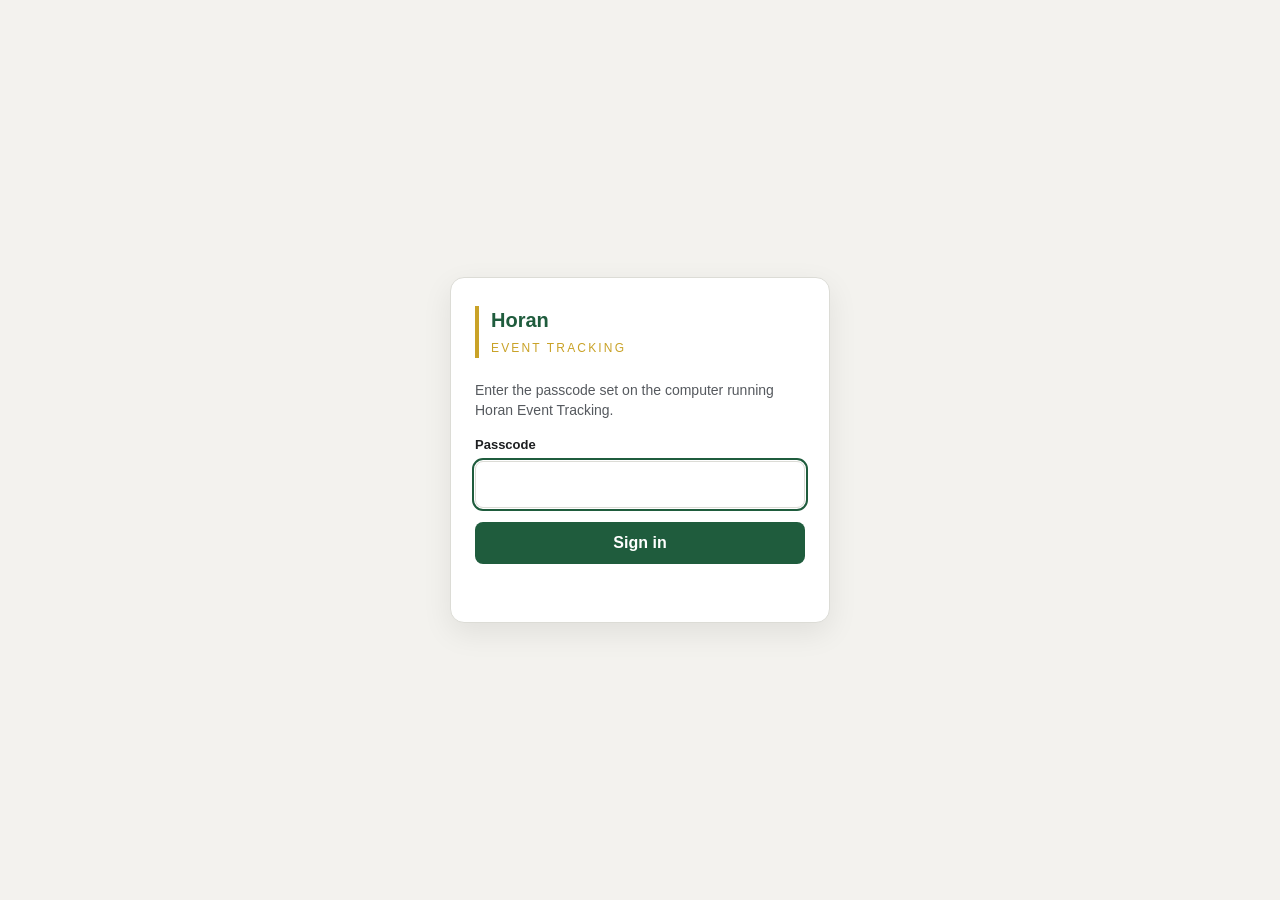
==== static/login.html @ 03c36812 "Horan Event Tracking 1.21.0 Co-Authored-By: Claude Opus 5.5 <noreply@anthropic.com>" ====
<!doctype html>
<html lang="en">
<head>
<meta charset="utf-8">
<meta name="viewport" content="width=device-width, initial-scale=1">
<title>Sign in · Horan Event Tracking</title>
<link rel="icon" href="/favicon">
<link rel="apple-touch-icon" href="/apple-touch-icon.png">
<style>
  :root { --green: #1f5c3d; --gold: #c9a227; --grey: #55595e; --bg: #f3f2ee; --card: #fff; --text: #1d1f21; --line: #dcdcd6; }
  @media (prefers-color-scheme: dark) { :root { --bg: #151816; --card: #1e2320; --text: #ecece8; --line: #39403b; --grey: #a5aaa7; } }
  * { box-sizing: border-box; }
  body { margin: 0; min-height: 100vh; display: grid; place-items: center; padding: 16px; background: var(--bg); color: var(--text);
    font: 16px/1.45 -apple-system, BlinkMacSystemFont, "Segoe UI", Roboto, Helvetica, Arial, sans-serif; }
  main { width: 100%; max-width: 380px; background: var(--card); border: 1px solid var(--line); border-radius: 14px; padding: 28px 24px;
    box-shadow: 0 10px 30px rgba(0, 0, 0, .08); }
  .brand { border-left: 4px solid var(--gold); padding-left: 12px; margin-bottom: 22px; }
  .brand img { max-height: 64px; object-fit: contain; max-width: 220px; display: block; margin-bottom: 8px; }
  .brand strong { display: block; font-size: 20px; color: var(--green); }
  @media (prefers-color-scheme: dark) { .brand strong { color: #7fc39d; } }
  .brand span { font-size: 12px; letter-spacing: .18em; text-transform: uppercase; color: var(--gold); }
  p { color: var(--grey); margin: 0 0 16px; font-size: 14px; }
  label { display: block; font-size: 13px; font-weight: 600; margin-bottom: 6px; }
  input { width: 100%; font-size: 18px; padding: 12px; border: 1px solid var(--line); border-radius: 8px; background: transparent; color: inherit; }
  input:focus { outline: 2px solid var(--green); outline-offset: 1px; }
  button { margin-top: 14px; width: 100%; padding: 12px; font-size: 16px; font-weight: 600; border: 0; border-radius: 8px;
    background: var(--green); color: #fff; cursor: pointer; }
  button[disabled] { opacity: .6; }
  .err { color: #c0392b; font-size: 14px; min-height: 20px; margin-top: 10px; }
  .people { display: flex; flex-wrap: wrap; gap: 8px; margin-bottom: 16px; }
  .people button { width: auto; margin: 0; padding: 9px 14px; font-size: 15px; font-weight: 600; border-radius: 999px;
    background: transparent; color: inherit; border: 1px solid var(--line); }
  .people button[aria-checked="true"] { background: var(--green); border-color: var(--green); color: #fff; }
</style>
</head>
<body>
<main>
  <div class="brand"><picture><source srcset="/logo?variant=dark" media="(prefers-color-scheme: dark)"><img src="/logo" alt="" onerror="this.closest('picture').remove()"></picture><strong id="bn">Horan</strong><span id="bs">Event Tracking</span></div>
  <p id="intro">Enter the passcode set on the computer running Horan Event Tracking.</p>
  <form id="f">
    <div id="who" hidden>
      <label>Who are you?</label>
      <div class="people" id="people" role="radiogroup" aria-label="Who are you?"></div>
    </div>
    <label for="pc" id="pc-label">Passcode</label>
    <input id="pc" type="password" autocomplete="current-password" required autofocus>
    <button id="go" type="submit">Sign in</button>
    <div class="err" id="err" role="alert"></div>
  </form>
</main>
<script>
  let mode = 'passcode', who = null;
  const $ = (id) => document.getElementById(id);
  fetch('/api/login-options').then((r) => r.json()).then((o) => {
    const name = o.app_name || 'Horan Event Tracking';
    document.title = 'Sign in · ' + name;
    if (name !== 'Horan Event Tracking') { $('bn').textContent = name; $('bs').textContent = ''; }
    if (o.mode !== 'users') { $('intro').textContent = 'This device is connecting over the network. Enter the passcode set on the computer running ' + name + '.'; return; }
    mode = 'users';
    $('intro').textContent = 'Choose your name and enter your PIN.';
    $('pc-label').textContent = 'PIN';
    $('pc').setAttribute('inputmode', 'numeric');
    $('pc').autocomplete = 'off';
    $('who').hidden = false;
    let last = null;
    try { last = localStorage.getItem('het-last-user'); } catch (e) {}
    const pick = (b) => {
      who = Number(b.dataset.id);
      for (const x of $('people').children) x.setAttribute('aria-checked', String(x === b));
      $('pc').value = ''; $('pc').focus();
    };
    for (const u of o.users) {
      const b = document.createElement('button');
      b.type = 'button'; b.textContent = u.name; b.dataset.id = u.id; b.setAttribute('role', 'radio'); b.setAttribute('aria-checked', 'false');
      b.onclick = () => pick(b);
      $('people').appendChild(b);
      if (String(u.id) === last || o.users.length === 1) pick(b);
    }
  }).catch(() => {});
  document.getElementById('f').addEventListener('submit', async (e) => {
    e.preventDefault();
    const btn = document.getElementById('go'), err = document.getElementById('err');
    if (mode === 'users' && !who) { err.textContent = 'Choose your name first'; return; }
    btn.disabled = true; err.textContent = '';
    try {
      const res = await fetch('/api/login', { method: 'POST', headers: { 'Content-Type': 'application/json', 'X-Requested-With': 'horan-rms' },
        body: JSON.stringify(mode === 'users' ? { user_id: who, pin: $('pc').value } : { passcode: $('pc').value }) });
      const data = await res.json().catch(() => ({}));
      if (!res.ok) throw new Error(data.error || 'Sign-in failed');
      try { if (who) localStorage.setItem('het-last-user', String(who)); } catch (e2) {}
      location.reload();
    } catch (ex) {
      err.textContent = ex.message;
      btn.disabled = false;
      document.getElementById('pc').select();
    }
  });
</script>
</body>
</html>
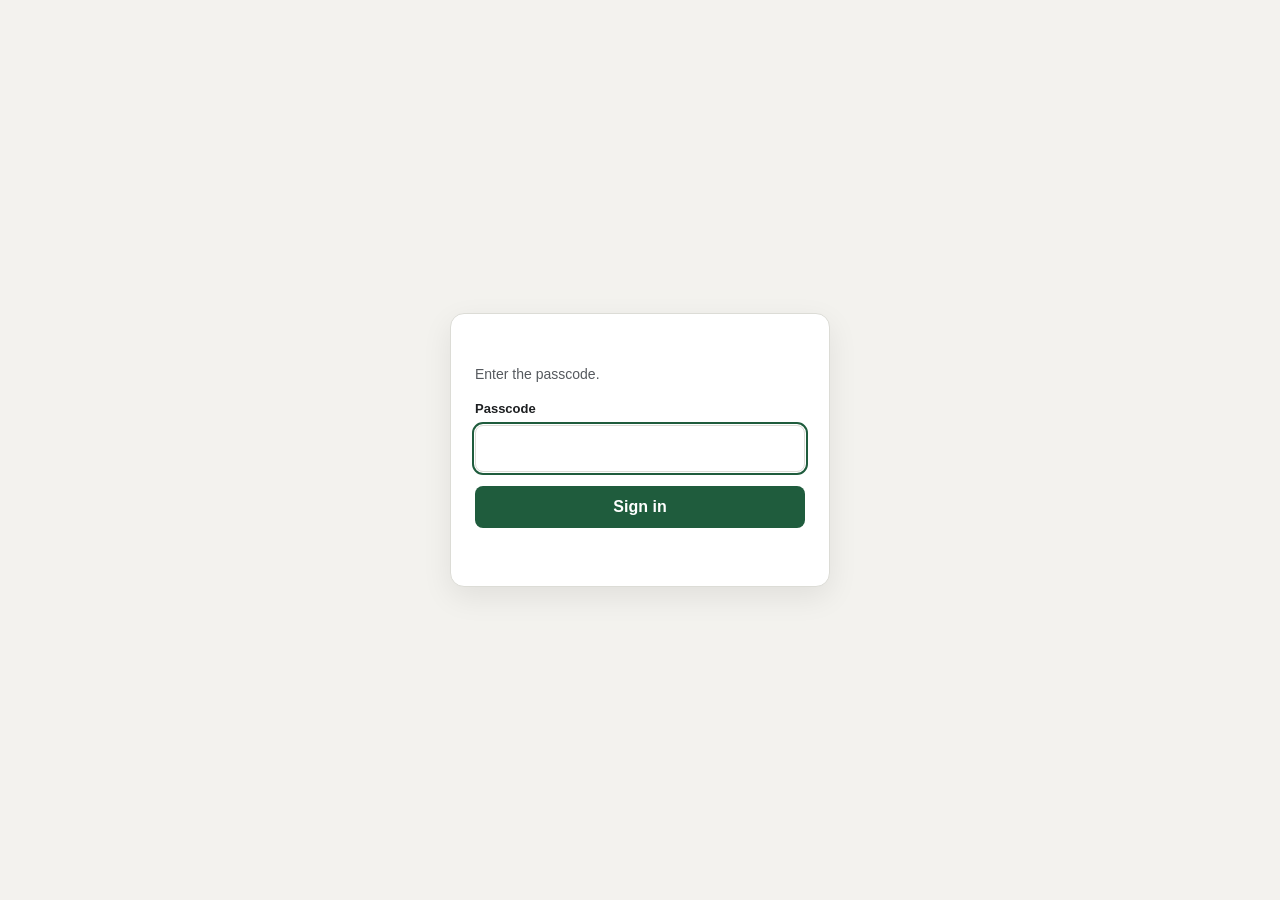
==== commit 650e2a0d: "New temporary logo and icon; app name replaces every on-screen "Horan Event Tracking" - Built-in fli" ====
--- a/static/login.html
+++ b/static/login.html
@@ -3,7 +3,7 @@
 <head>
 <meta charset="utf-8">
 <meta name="viewport" content="width=device-width, initial-scale=1">
-<title>Sign in · Horan Event Tracking</title>
+<title>Sign in</title>
 <link rel="icon" href="/favicon">
 <link rel="apple-touch-icon" href="/apple-touch-icon.png">
 <style>
@@ -35,8 +35,8 @@
 </head>
 <body>
 <main>
-  <div class="brand"><picture><source srcset="/logo?variant=dark" media="(prefers-color-scheme: dark)"><img src="/logo" alt="" onerror="this.closest('picture').remove()"></picture><strong id="bn">Horan</strong><span id="bs">Event Tracking</span></div>
-  <p id="intro">Enter the passcode set on the computer running Horan Event Tracking.</p>
+  <div class="brand"><picture id="lg" hidden><source srcset="/logo?variant=dark" media="(prefers-color-scheme: dark)"><img src="/logo" alt="" onerror="this.closest('picture').remove()"></picture><strong id="bn"></strong><span id="bs"></span></div>
+  <p id="intro">Enter the passcode.</p>
   <form id="f">
     <div id="who" hidden>
       <label>Who are you?</label>
@@ -53,8 +53,12 @@
   const $ = (id) => document.getElementById(id);
   fetch('/api/login-options').then((r) => r.json()).then((o) => {
     const name = o.app_name || 'Horan Event Tracking';
+    const renamed = !o.default_name;
     document.title = 'Sign in · ' + name;
-    if (name !== 'Horan Event Tracking') { $('bn').textContent = name; $('bs').textContent = ''; }
+    // The app's own logo already says what it is; a renamed app shows its name (and its own logo, if one was uploaded).
+    if (o.has_logo || !renamed) $('lg').hidden = false;
+    if (renamed) $('bn').textContent = name;
+    $('intro').textContent = 'Enter the passcode set on the computer running ' + name + '.';
     if (o.mode !== 'users') { $('intro').textContent = 'This device is connecting over the network. Enter the passcode set on the computer running ' + name + '.'; return; }
     mode = 'users';
     $('intro').textContent = 'Choose your name and enter your PIN.';
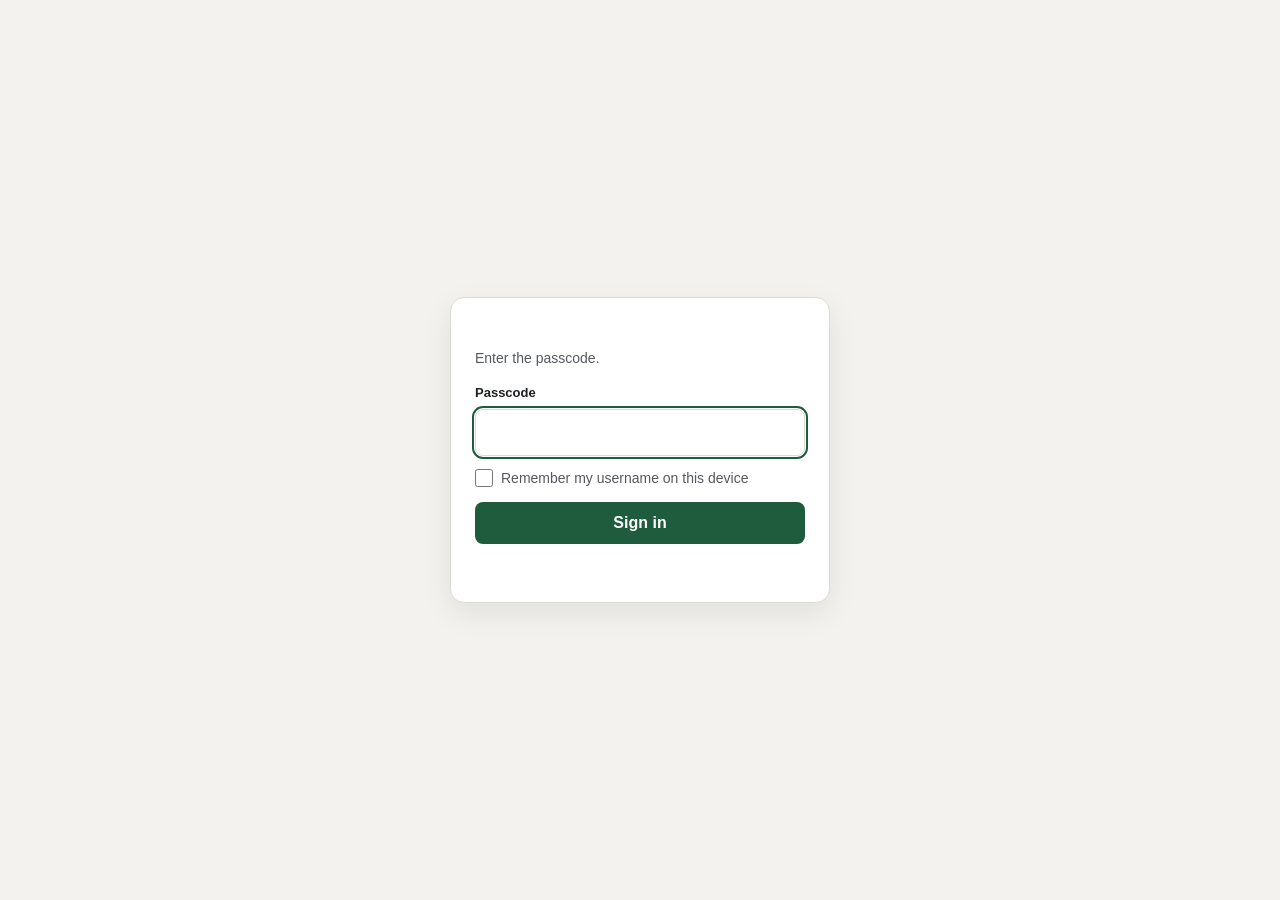
==== commit abf61131: "1.32.0: sign in with a username, with "remember my username" - Users get a username (users.username," ====
--- a/static/login.html
+++ b/static/login.html
@@ -27,78 +27,28 @@
     background: var(--green); color: #fff; cursor: pointer; }
   button[disabled] { opacity: .6; }
   .err { color: #c0392b; font-size: 14px; min-height: 20px; margin-top: 10px; }
-  .people { display: flex; flex-wrap: wrap; gap: 8px; margin-bottom: 16px; }
-  .people button { width: auto; margin: 0; padding: 9px 14px; font-size: 15px; font-weight: 600; border-radius: 999px;
-    background: transparent; color: inherit; border: 1px solid var(--line); }
-  .people button[aria-checked="true"] { background: var(--green); border-color: var(--green); color: #fff; }
+  .gap { height: 14px; }
+  .remember { display: flex; align-items: center; gap: 8px; font-weight: 400; font-size: 14px; color: var(--grey); margin: 12px 0 0; cursor: pointer; }
+  .remember input { width: 18px; height: 18px; margin: 0; accent-color: var(--green); }
 </style>
 </head>
 <body>
 <main>
-  <div class="brand"><picture id="lg" hidden><source srcset="/logo?variant=dark" media="(prefers-color-scheme: dark)"><img src="/logo" alt="" onerror="this.closest('picture').remove()"></picture><strong id="bn"></strong><span id="bs"></span></div>
+  <div class="brand"><picture id="lg" hidden><source srcset="/logo?variant=dark" media="(prefers-color-scheme: dark)"><img src="/logo" alt="" id="lgi"></picture><strong id="bn"></strong><span id="bs"></span></div>
   <p id="intro">Enter the passcode.</p>
   <form id="f">
     <div id="who" hidden>
-      <label>Who are you?</label>
-      <div class="people" id="people" role="radiogroup" aria-label="Who are you?"></div>
+      <label for="un">Username</label>
+      <input id="un" type="text" autocomplete="username" autocapitalize="none" autocorrect="off" spellcheck="false" maxlength="40">
+      <div class="gap"></div>
     </div>
     <label for="pc" id="pc-label">Passcode</label>
     <input id="pc" type="password" autocomplete="current-password" required autofocus>
+    <label class="remember" id="rem-row" hidden><input type="checkbox" id="rem"> Remember my username on this device</label>
     <button id="go" type="submit">Sign in</button>
     <div class="err" id="err" role="alert"></div>
   </form>
 </main>
-<script>
-  let mode = 'passcode', who = null;
-  const $ = (id) => document.getElementById(id);
-  fetch('/api/login-options').then((r) => r.json()).then((o) => {
-    const name = o.app_name || 'Horan Event Tracking';
-    const renamed = !o.default_name;
-    document.title = 'Sign in · ' + name;
-    // The app's own logo already says what it is; a renamed app shows its name (and its own logo, if one was uploaded).
-    if (o.has_logo || !renamed) $('lg').hidden = false;
-    if (renamed) $('bn').textContent = name;
-    $('intro').textContent = 'Enter the passcode set on the computer running ' + name + '.';
-    if (o.mode !== 'users') { $('intro').textContent = 'This device is connecting over the network. Enter the passcode set on the computer running ' + name + '.'; return; }
-    mode = 'users';
-    $('intro').textContent = 'Choose your name and enter your PIN.';
-    $('pc-label').textContent = 'PIN';
-    $('pc').setAttribute('inputmode', 'numeric');
-    $('pc').autocomplete = 'off';
-    $('who').hidden = false;
-    let last = null;
-    try { last = localStorage.getItem('het-last-user'); } catch (e) {}
-    const pick = (b) => {
-      who = Number(b.dataset.id);
-      for (const x of $('people').children) x.setAttribute('aria-checked', String(x === b));
-      $('pc').value = ''; $('pc').focus();
-    };
-    for (const u of o.users) {
-      const b = document.createElement('button');
-      b.type = 'button'; b.textContent = u.name; b.dataset.id = u.id; b.setAttribute('role', 'radio'); b.setAttribute('aria-checked', 'false');
-      b.onclick = () => pick(b);
-      $('people').appendChild(b);
-      if (String(u.id) === last || o.users.length === 1) pick(b);
-    }
-  }).catch(() => {});
-  document.getElementById('f').addEventListener('submit', async (e) => {
-    e.preventDefault();
-    const btn = document.getElementById('go'), err = document.getElementById('err');
-    if (mode === 'users' && !who) { err.textContent = 'Choose your name first'; return; }
-    btn.disabled = true; err.textContent = '';
-    try {
-      const res = await fetch('/api/login', { method: 'POST', headers: { 'Content-Type': 'application/json', 'X-Requested-With': 'horan-rms' },
-        body: JSON.stringify(mode === 'users' ? { user_id: who, pin: $('pc').value } : { passcode: $('pc').value }) });
-      const data = await res.json().catch(() => ({}));
-      if (!res.ok) throw new Error(data.error || 'Sign-in failed');
-      try { if (who) localStorage.setItem('het-last-user', String(who)); } catch (e2) {}
-      location.reload();
-    } catch (ex) {
-      err.textContent = ex.message;
-      btn.disabled = false;
-      document.getElementById('pc').select();
-    }
-  });
-</script>
+<script src="/static/login.js"></script>
 </body>
 </html>
